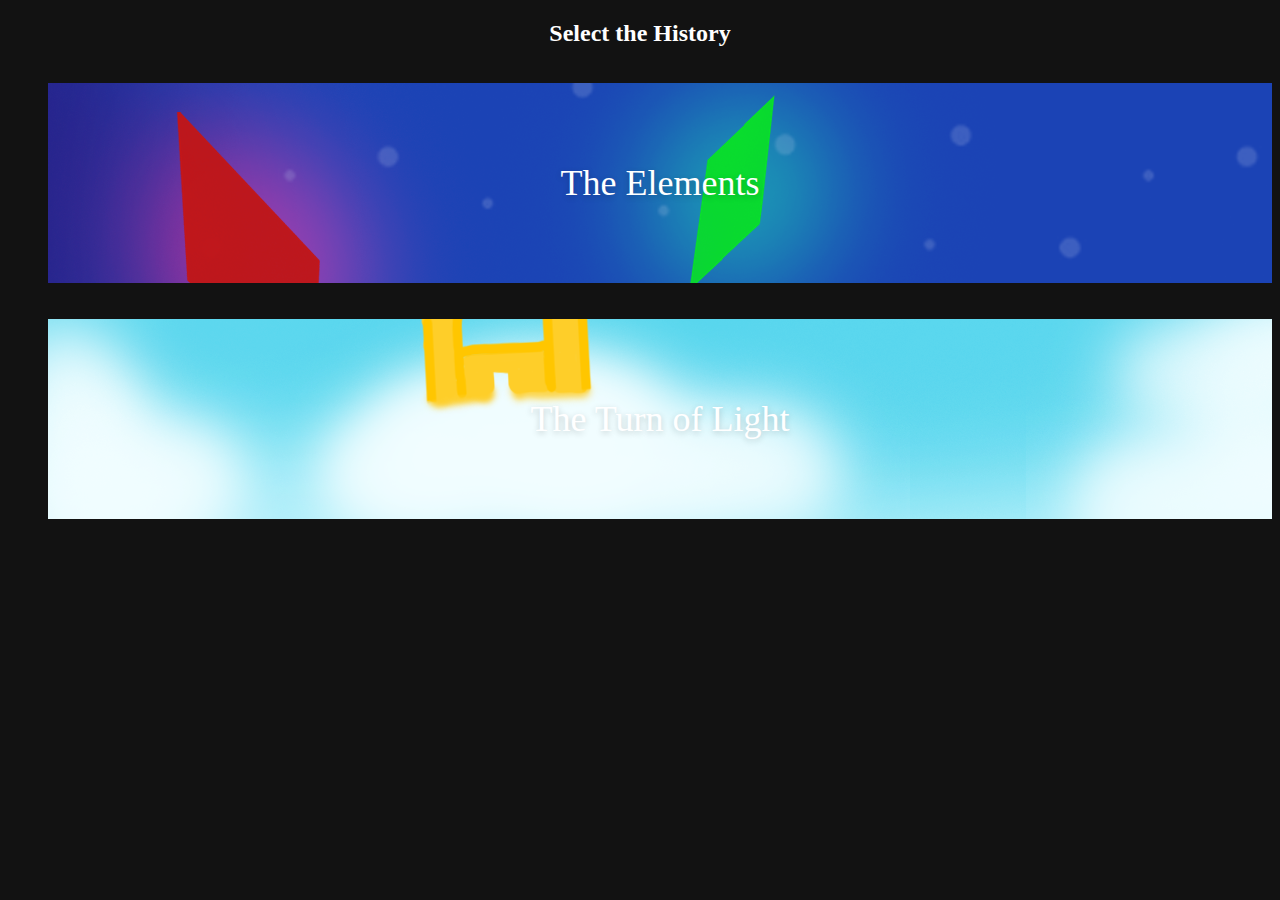
==== en-us/selectHistory.html @ e5fadb02 "Add files via upload" ====
<!DOCTYPE html>
<html lang="en">

<head>
    <meta charset="UTF-8">
    <meta name="viewport" content="width=device-width, initial-scale=1.0">
    <link href="https://cdn.jsdelivr.net/npm/bootstrap@5.3.2/dist/css/bootstrap.min.css" rel="stylesheet"
        integrity="sha384-T3c6CoIi6uLrA9TneNEoa7RxnatzjcDSCmG1MXxSR1GAsXEV/Dwwykc2MPK8M2HN" crossorigin="anonymous">
    <link rel="stylesheet" href="/en-us/css/selectPage.css">
    <title>Tatinhoverse - Select History</title>
</head>

<body>
    <div class="container">
        <!--Primeira Row-->
        <div class="row">
            <div class="col-2">

            </div>
            <div class="col-8">
                <h2 id="selectHistoryt" style="text-align: center;">Select the History</h2>
            </div>
            <div class="col-2">

            </div>

        </div>
        <!--Segunda Row-->
        <div class="row">
            <div class="col-2">

            </div>
            <div class="col-8">
                <!--Lista de Histórias-->
                <ul class="history-list">
                    
                    <!--The Elements-->
                    <li class="history-item">
                        <div class="history_list-bg" style="background-image: url(/en-us/img/historys/theElements.png) ; ">
                        <a class="theElements" href="/en-us/html/theElements.html"><p>The Elements</p></a>
                        </div>
                    </li>

                    <!--The Turn of Light-->
                    <li class="history-item">
                        <div class="history_list-bg" style="background-image: url(/en-us/img/historys/turnOfLight.png); ">
                        <a><p>The Turn of Light</p></a>
                        </div>
                    </li>

                </ul> 

            </div>
            <div class="col-2">

            </div>

        </div>

    </div>


    <script src="https://cdn.jsdelivr.net/npm/bootstrap@5.3.2/dist/js/bootstrap.bundle.min.js"
        integrity="sha384-C6RzsynM9kWDrMNeT87bh95OGNyZPhcTNXj1NW7RuBCsyN/o0jlpcV8Qyq46cDfL"
        crossorigin="anonymous"></script>
</body>

</html>
---- en-us/css/selectPage.css ----
body{

    background-color: #121212;
}
h2, h1, p{
    color: white; 
}

#selectHistoryt{

    text-align: center;
}

.history-list{

    list-style: none;
    text-align: center;
}




.history-item a{
    text-decoration: none;
}

.history-item p{
    
    height: 200px;
    cursor: pointer;
    position: relative;
    text-align: center;
    text-shadow: 0 2px 6px rgba(0,0,0,0.2);
    background-size: 1920px, 160px;
    font-size: 36px;
    line-height: 200px;

    

}

.history_list-bg{
    background-size: 1920px 260px;
    color: white;
    transition: transform 0.3s ease;
    object-fit: cover;
}

.history_list-bg:hover{

    transform: scale(1.1);
}
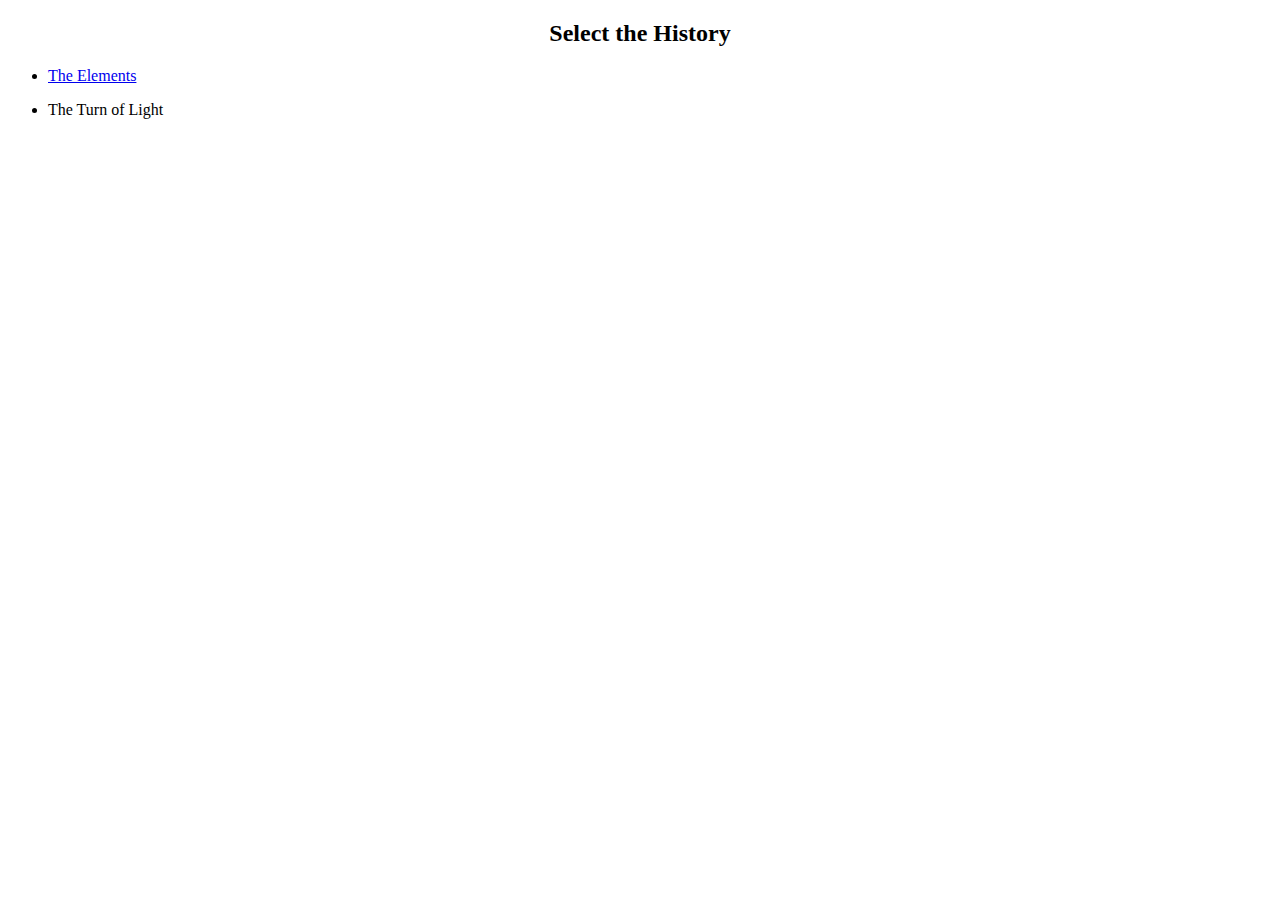
==== commit cefc827a: "Update selectHistory.html" ====
--- a/en-us/selectHistory.html
+++ b/en-us/selectHistory.html
@@ -6,7 +6,7 @@
     <meta name="viewport" content="width=device-width, initial-scale=1.0">
     <link href="https://cdn.jsdelivr.net/npm/bootstrap@5.3.2/dist/css/bootstrap.min.css" rel="stylesheet"
         integrity="sha384-T3c6CoIi6uLrA9TneNEoa7RxnatzjcDSCmG1MXxSR1GAsXEV/Dwwykc2MPK8M2HN" crossorigin="anonymous">
-    <link rel="stylesheet" href="/en-us/css/selectPage.css">
+    <link rel="stylesheet" href="./en-us/css/selectPage.css">
     <title>Tatinhoverse - Select History</title>
 </head>
 
@@ -36,14 +36,14 @@
                     
                     <!--The Elements-->
                     <li class="history-item">
-                        <div class="history_list-bg" style="background-image: url(/en-us/img/historys/theElements.png) ; ">
-                        <a class="theElements" href="/en-us/html/theElements.html"><p>The Elements</p></a>
+                        <div class="history_list-bg" style="background-image: url(./en-us/img/historys/theElements.png) ; ">
+                        <a class="theElements" href="./en-us/html/theElements.html"><p>The Elements</p></a>
                         </div>
                     </li>
 
                     <!--The Turn of Light-->
                     <li class="history-item">
-                        <div class="history_list-bg" style="background-image: url(/en-us/img/historys/turnOfLight.png); ">
+                        <div class="history_list-bg" style="background-image: url(./en-us/img/historys/turnOfLight.png); ">
                         <a><p>The Turn of Light</p></a>
                         </div>
                     </li>
@@ -65,4 +65,4 @@
         crossorigin="anonymous"></script>
 </body>
 
-</html>+</html>
